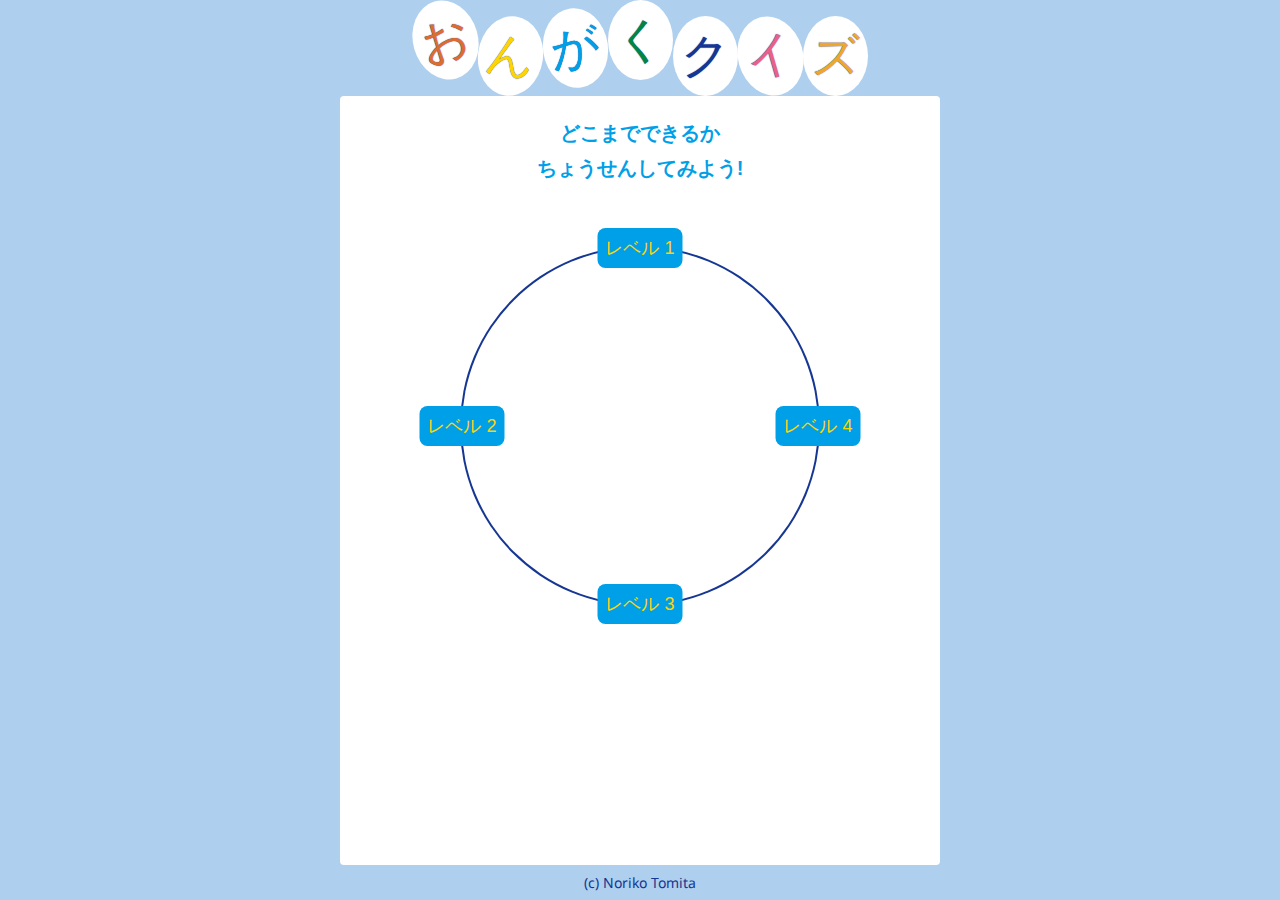
==== index.html @ b3209649 "Add files via upload" ====
<!DOCTYPE html>
<html lang="ja">
<head>
  <meta charset="UTF-8">
  <meta http-equiv="X-UA-Compatible" content="IE=edge">
  <meta name="viewport" content="width=device-width, initial-scale=1.0">
  <meta name=”robots” content=”noindex , nofollow”>
  <title>Document</title>
  <link rel="shortcut icon" href="img/favicon.ico">
  <link rel="preconnect" href="https://fonts.googleapis.com">
  <link rel="preconnect" href="https://fonts.gstatic.com" crossorigin>
  <link href="https://fonts.googleapis.com/css2?family=Kosugi&family=Noto+Sans&display=swap" rel="stylesheet">
  <link rel="stylesheet" href="https://cdn.jsdelivr.net/npm/bootstrap-icons@1.8.1/font/bootstrap-icons.css">
  <link rel="stylesheet" href="css/styles.css">
  <link rel="stylesheet" href="css/top.css">
</head>
<body>
  <header>
    <h1>
      <span>お</span>
      <span>ん</span>
      <span>が</span>
      <span>く</span>
      <span>ク</span>
      <span>イ</span>
      <span>ズ</span>
    </h1>
  </header>
  <main>
    <section class="container">
      <h1>どこまでできるか</h1>
      <h1>ちょうせんしてみよう!</h1>

      <div class="levels-inner">
        <div class="levels-circle">
          <div class="levels-circle-inner">
            <a class="level-1" href="level-1/index.html">レベル 1</a>
            <a class="level-2" href="level-2/index.html">レベル 2</a>
            <a class="level-3" href="level-3/index.html">レベル 3</a>
            <a class="level-4" href="level-4/index.html">レベル 4</a>

            <div class="mark-circle question">
              <p>?</p>
            </div>
            <div class="mark-circle exclamation">
              <p>!</p>
            </div>
          </div>
        </div>
      </div>

      <img class="note-img-1" src="level-1/img/do.png" alt="" srcset="">
      <img class="note-img-2" src="level-4/img/do.png" alt="" srcset="">
      <img class="note-img-3" src="level-3/img/re.png" alt="" srcset="">
    </section>
  </main>
  <footer>
      <small>(c) Noriko Tomita</small>
  </footer>
  <script src="js/main.js"></script>
</body>
</html>
---- css/styles.css ----
* {
  margin: 0;
  padding: 0;
  box-sizing: border-box;
  font-size: 16px;
}

html,body{
  overflow: hidden
}

body {
  font-family: 'Kosugi', sans-serif;
  background: #aecfed;
  width: 100%;
}

a {
  text-decoration: none;
}

img {
  vertical-align: bottom;
  max-width: 100%;
  object-fit: cover;
}

li {
  list-style: none;
}

p {
  line-height: 1.6;
}

header {
  width: 100%;
  height: 80px;
  text-align: center;
  display: flex;
  justify-content: center;
  align-items: center;
}

header h1 {
  display: flex;
  justify-content: center;
  align-items: center;
}

header h1 span {
  font-size: 48px;
  font-weight: normal;
  text-shadow: 0 0 1px #153692;
  background-color: #fff;
  display: inline-block;
  padding: 8px;
  border-radius: 50%;
}

header h1 span:nth-child(1) {
  color: #de6c31;
  transform: rotate(-16deg);
}
header h1 span:nth-child(2) {
  color: #fed500;
  transform: translateY(16px) rotate(8deg);
}
header h1 span:nth-child(3) {
  color: #00a0e8;
  transform: translateY(8px) rotate(-8deg);
}
header h1 span:nth-child(4) {
  color: #008542;
}
header h1 span:nth-child(5) {
  color: #153692;
  transform: translateY(16px);
}
header h1 span:nth-child(6) {
  color: #ea6088;
  transform: translateY(16px) rotate(-16deg);
}
header h1 span:nth-child(7) {
  color: #efa72b;
  transform: translateY(16px);
}

main {
  width: 100%;
}

.container {
  margin: 16px auto 0;
  background: #fff;
  border-radius: 4px;
  padding: 24px;
  border-radius: 4px;
  position: relative;
  height: calc((var(--vh, 1vh) * 100) - 96px - 35px);
  max-width: 600px;
  width: calc(100% - 16px * 2);
}

.container h1 {
  color: #00a0e8;
  font-size: 20px;
  width: fit-content;
  margin: 0 auto;
  position: relative;
}

.container img {
  display: block;
  margin: 0 auto;
}

.back {
  font-size: 56px;
  display: inline-block;
  color: #efa72b;
  position: absolute;
  top: 8px;
  left: 16px;
  transition: color .6s;
}

.back:hover {
  color: #f0c374;
}

.back:active {
  transform: translateY(3px);
}

#question {
  margin-top: 16px;
  font-weight: bold;
}

#remaining-numbers p {
  color: #008542;
  font-size: 20px;
  margin-bottom: 16px;
}

#choices {
  margin-bottom: 8px;
  width: 100%;
  display: flex;
  justify-content: space-between;
}

#choices > li {
  border: 1px solid #ccc;
  border-radius: 4px;
  margin-bottom: 10px;
  cursor: pointer;
  width: 60px;
  height: 60px;
  line-height: 60px;
  text-align: center;
}

#choices > li:hover {
  background: #f8f8f8;
}

#choices > li.correct {
  background: #f8b800;
  color: #ea5419;
  border-color: #ea5419;
  font-weight: bold;
}

#choices > li.wrong {
  background: #0DB8D9;
  color: #2660AC;
  border-color: #2660AC;
  font-weight: bold;
}

/* カウントダウン */
.time-container {
  display: flex;
  gap: 16px;
  align-items: center;
  padding-bottom: 8px;
}

.time {
  /* margin: 8px; */
  background-color: #00a0e8;
  color: #fed500;
  border-radius: 8px;
  padding: 8px;
  font-size: 14px;
}

.slider {
  border: 1px solid #153692;
  flex: 1;
  height: 16px;
  /* border-radius: 4px; */
  display: flex;
}

#time-left {
  width: 100%;
  background-color: #aecfed;
}

.elapsed-time {
  flex: 1;
  background-color: #efa72b;
}

#btn,
#result > a,
#celebration > a {
  background: #c84283;
  padding: 8px;
  border-radius: 4px;
  cursor: pointer;
  text-align: center;
  color: #fff;
  box-shadow: 0 0 6px rgba(0, 0, 0, 0.4);
}

#btn.disabled {
  background: #cd729e;
  box-shadow: 0 0 6px rgba(0, 0, 0, 0.4);
  opacity: 0.7;
}

#result {
  position: absolute;
  max-width: 400px;
  width: calc(100% - 16px * 2);
  background: #ffe600;
  color: #2660AC;
  padding: 30px;
  box-shadow: 0 4px 8px rgba(0, 0, 0, 0.2);
  top: 50px;
  left: 0;
  right: 0;
  margin: 0 auto;
  border-radius: 4px;
  text-align: center;
  transition: 0.4s;
}

#result.hidden {
  transform: translateY(-500px);
}

#result > a,
#celebration > a {
  animation: blink-btn step-end 1.5s infinite;
  display: block;
}

@keyframes blink-btn {
  from, to { opacity: 1; }
  50% { opacity: 0; }
}

#result > p,
#celebration > p {
  font-size: 24px;
}

#celebration > p {
  color: #153692;
}

#result > p,
#celebration > p:nth-child(2) {
  margin-bottom: 24px;
}

#correct-answer,
#wrong-answer,
#celebration {
  position: absolute;
  max-width: 400px;
  width: calc(100% - 16px * 2);
  background: #fff;
  padding: 30px;
  box-shadow: 0 4px 8px rgba(0, 0, 0, 0.2);
  top: 120px;
  left: 0;
  right: 0;
  margin: 0 auto;
  border-radius: 4px;
  text-align: center;
  transition: 0.4s;
  opacity: 1;
}

#celebration {
  background-color: #efcfe2;
}

#correct-answer {
  border: 16px solid #f8b800; 
}

#wrong-answer {
  border: 16px solid #0DB8D9; 
}

#correct-answer.hidden,
#wrong-answer.hidden,
#celebration.hidden {
  transform: translateY(600px);
  opacity: 0;
}

.message {
  margin-top: 16px;
}

.outer-circle {
  width: 100px;
  height: 100px;
  background-color: #ea5419;
  border-radius: 50%;
  margin: 0 auto;
}

.outer-circle-white {
  width: 80px;
  height: 80px;
  background-color: #fff;
  border-radius: 50%;
  margin: 0 auto;
  transform: translateY(10px);
}

.inner-circle {
  width: 60px;
  height: 60px;
  background-color: #ea5419;
  border-radius: 50%;
  margin: 0 auto;
  transform: translateY(10px);
}

.inner-circle-white {
  width: 40px;
  height: 40px;
  background-color: #fff;
  border-radius: 50%;
  margin: 0 auto;
  transform: translateY(10px);
}

.cross {
  width: 100px;
  height: 100px;
  margin: 0 auto;
}

.cross span {
  display: block;
  width: 100px;
  height: 10px;
  background-color: #2660AC;
}

.cross span:first-child {
  transform: translateY(45px) rotate(45deg);
}

.cross span:last-child {
  transform: translateY(35px) rotate(-45deg);
}

.balloons {
  position: absolute;
  bottom: -100px;
  text-align: center;
}

.balloons i {
  font-size: 56px;
  display: inline-block;
  opacity: 0;
}

.balloons i.appear {
  animation: balloons 5s forwards;
}

.balloons i:nth-child(1) {
  color: #efa72b;
}

.balloons i:nth-child(2) {
  color: #008542;
  animation-delay: .8s;
}

.balloons i:nth-child(3) {
  color: #de6c31;
  animation-delay: .4s;
}

.balloons i:nth-child(4) {
  color: #00a0e8;
  animation-delay: .6s;
}

.balloons i:nth-child(5) {
  color: #ea6088;
  animation-delay: .2s;
}

@keyframes balloons {
  0% {
    transform: translate(0);
    opacity: 0;
  }
  20% {
    opacity: 1;
  }
  100% {
    opacity: 1;
    transform: translateY(-1000px);
  }
}

footer small {
  font-size: 14px;
  width: fit-content;
  position: absolute;
  bottom: 8px;
  right: 0;
  left: 0;
  margin: 0 auto;
  color: #153692;
  font-family: 'Noto Sans', sans-serif;
}

/* --------------------------
  レスポンシブ  small screen
-----------------------------*/
@media screen and (max-width: 599px){

  header {
    height: 60px;
  }

  header h1 span {
    font-size: 32px;
  }

  .container {
    height: calc((var(--vh, 1vh) * 100) - 76px - 35px);
  }

  .container h1 {
    font-size: 16px;
  }

  .back {
    font-size: 36px;
    top: 0px;
    left: 0;
  }
  

  #btn {
    margin-top: 16px;
  }

  #remaining-numbers p {
    font-size: 18px;
  }

  #result > p,
  #celebration > p {
  font-size: 20px;
  }

  #choices {
    display: flex;
    flex-wrap: wrap;
    gap: 16px;
    justify-content: center;
  }

  #choices > li {
    width: 40px;
    height:40px;
    line-height: 40px;
    margin-bottom: 0;
  }

}
---- css/top.css ----
/* Top用 */
/* small screen */

.container h1:nth-child(2) {
  margin-top: 8px;
}

.levels-inner {
  margin-top: 64px;
}

.levels-circle {
  margin: 0 auto;
  width: 240px;
  height: 240px;
  background-color: #153692;
  border-radius: 50%;
}

.levels-circle-inner {
  margin: 0 auto;
  width: 236px;
  height: 236px;
  background-color: #fff;
  border-radius: 50%;
  transform: translateY(2px);
  position: relative;
}

a {
  color: #fed500;
  background-color: #00a0e8;
  padding: 8px;
  border-radius: 8px;
  position: absolute;
  transition: all .4s;
}

a:hover {
  background-color: #67c2ec;
}

.level-1 {
  top: 0;
  left: 50%;
  transform: translateX(-50%) translateY(-50%);
}

.level-1:hover,
.level-2:hover  {
  animation: level-1-move .5s infinite;
}

@keyframes level-1-move {
  0% {
    transform: translateX(-50%) translateY(-50%);
  }
  25% {
    transform: translateX(-50%) translateY(-50%) rotate(8deg);
  }
  50% {
    transform: translateX(-50%) translateY(-50%) translate(0);
  }
  75% {
    transform: translateX(-50%) translateY(-50%) rotate(-8deg);
  }
  100% {
    transform: translateX(-50%) translateY(-50%);
  }
}

.level-2 {
  top: 50%;
  left: 0;
  transform: translateX(-50%) translateY(-50%);
}

.level-3 {
  bottom: 0;
  left: 50%;
  transform: translateX(-50%) translateY(50%);
}

.level-3:hover {
  animation: level-3-move .5s infinite;
}

@keyframes level-3-move {
  0% {
    transform: translateX(-50%) translateY(50%);
  }
  25% {
    transform: translateX(-50%) translateY(50%) rotate(8deg);
  }
  50% {
    transform: translateX(-50%) translateY(50%) translate(0);
  }
  75% {
    transform: translateX(-50%) translateY(50%) rotate(-8deg);
  }
  100% {
    transform: translateX(-50%) translateY(50%);
  }
}

.level-4 {
  top: 50%;
  right: 0;
  transform: translateX(50%) translateY(-50%);
}

.level-4:hover {
  animation: level-4-move .5s infinite;
}

@keyframes level-4-move {
  0% {
    transform: translateX(50%) translateY(-50%);
  }
  25% {
    transform: translateX(50%) translateY(-50%) rotate(8deg);
  }
  50% {
    transform: translateX(50%) translateY(-50%) translate(0);
  }
  75% {
    transform: translateX(50%) translateY(-50%) rotate(-8deg);
  }
  100% {
    transform: translateX(50%) translateY(-50%);
  }
}

.mark-circle {
  width: 80px;
  height: 80px;
  border-radius: 50%;
  position: absolute;
  top: 50%;
  left: 50%;
  transform: translateX(-50%) translateY(-50%);
  opacity: 0;
}

.mark-circle p {
  font-size: 40px;
  line-height: 80px;
  text-align: center;
}

.question {
  background-color: #fed500;
  color: #DE6C31;
  animation: fade 3s infinite;
}

.exclamation {
  background-color: #EA6088;
  color: #153692;
  animation: fade 3s 1.5s infinite;
}

@keyframes fade {
  0% {
    opacity: 0;
  }
  12.5% {
    opacity: 1;
  }
  25% {
    opacity: 1;
  }
  37.5% {
    opacity: 0;
  }
  100% {
    opacity: 0;
  }
}

img {
  height: 80px;
  opacity: 0.4;
  position: absolute;
}

.note-img-1 {
  opacity: 0;
  transform: rotate(20deg);
  animation: open-1 2s forwards;
}

.note-img-2 {
  opacity: 0;
  transform: rotate(-8deg);
  animation: open-2 2s forwards;
}

.note-img-3 {
  opacity: 0;
  transform: rotate(8deg);
  animation: open-3 2s forwards;
}

@keyframes open-1 {
  0% {
    opacity: 0;
    top: 100px;
    right: 46px;
  }
  
  100% {
    opacity: 0.5;
    top: 70px;
    right: 18px;
  }
}

@keyframes open-2 {
  0% {
    opacity: 0;
    top: 320px;
    left: 46px;
  }
  
  100% {
    opacity: 0.5;
    top: 350px;
    left: 16px;
  }
}

@keyframes open-3 {
  0% {
    opacity: 0;
    top: 320px;
    right: 46px;
  }
  
  100% {
    opacity: 0.5;
    top: 350px;
    right: 16px;
  }
}

/* --------------------------
  レスポンシブ  large screen
-----------------------------*/
@media screen and (min-width: 600px){

  .levels-circle {
    width: 360px;
    height: 360px;
  }
  
  .levels-circle-inner {
    width: 356px;
    height: 356px;
  }

  a {
    font-size: 18px;
  }

  .mark-circle {
    width: 120px;
    height: 120px;
  }
  
  .mark-circle p {
    font-size: 64px;
    line-height: 120px;
  }

  img {
    height: 120px;
  }

}
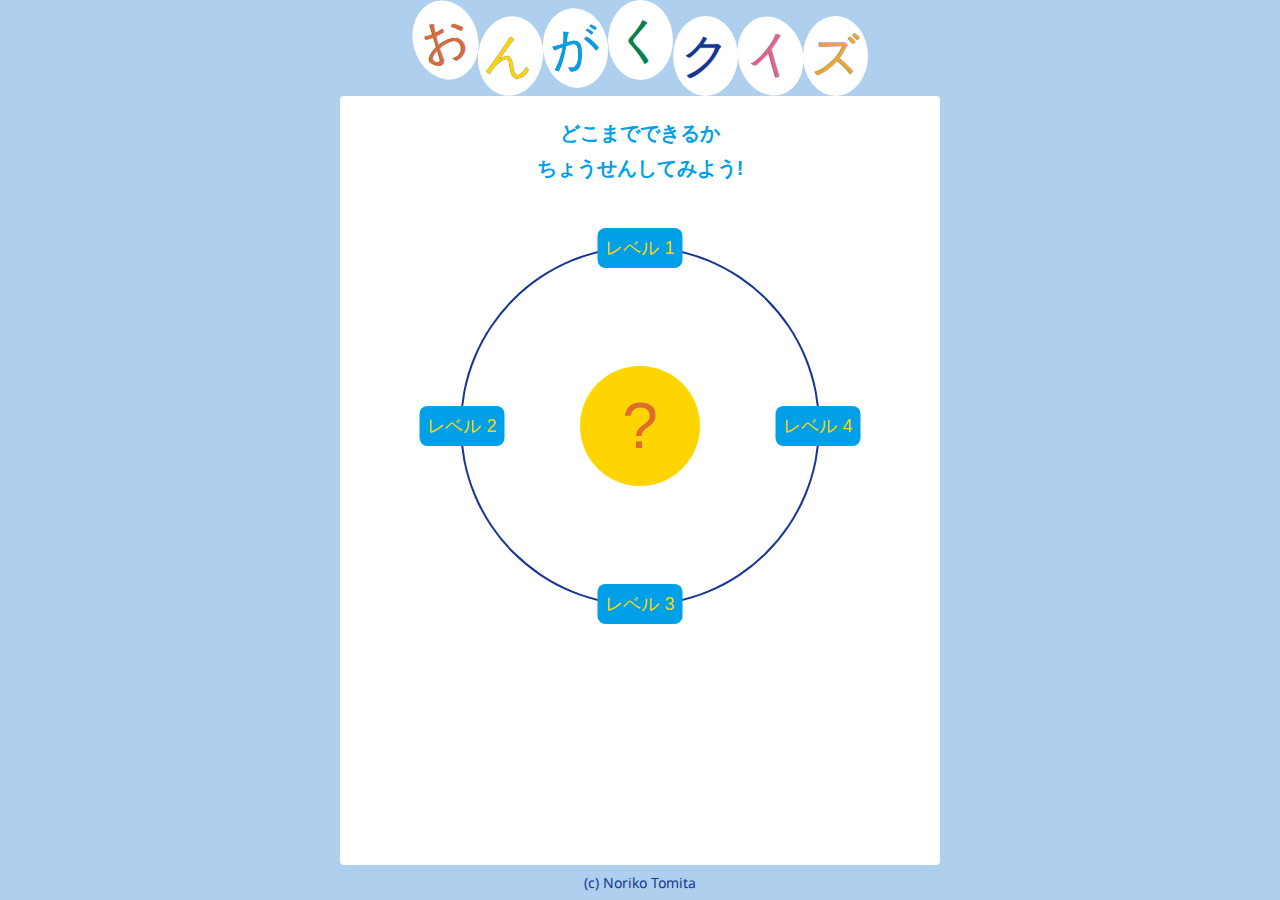
==== commit 60e31cb3: "Add files via upload" ====
--- a/index.html
+++ b/index.html
@@ -42,9 +42,9 @@
             <div class="mark-circle question">
               <p>?</p>
             </div>
-            <div class="mark-circle exclamation">
+            <!-- <div class="mark-circle exclamation">
               <p>!</p>
-            </div>
+            </div> -->
           </div>
         </div>
       </div>
--- a/css/styles.css
+++ b/css/styles.css
@@ -188,13 +188,19 @@
   padding-bottom: 8px;
 }
 
-.time {
+#time {
   /* margin: 8px; */
   background-color: #00a0e8;
   color: #fed500;
   border-radius: 8px;
   padding: 8px;
   font-size: 14px;
+}
+
+#time.time-over {
+  /* background-color: #014d71; */
+  background-color: #2660AC;
+  color: #fed500;
 }
 
 .slider {
@@ -241,7 +247,8 @@
   color: #2660AC;
   padding: 30px;
   box-shadow: 0 4px 8px rgba(0, 0, 0, 0.2);
-  top: 50px;
+  /* top: 50px; */
+  top: 120px;
   left: 0;
   right: 0;
   margin: 0 auto;
@@ -472,7 +479,7 @@
   
 
   #btn {
-    margin-top: 16px;
+    margin-top: 8px;
   }
 
   #remaining-numbers p {
--- a/css/top.css
+++ b/css/top.css
@@ -139,7 +139,7 @@
   top: 50%;
   left: 50%;
   transform: translateX(-50%) translateY(-50%);
-  opacity: 0;
+  /* opacity: 0; */
 }
 
 .mark-circle p {
@@ -151,14 +151,14 @@
 .question {
   background-color: #fed500;
   color: #DE6C31;
-  animation: fade 3s infinite;
-}
-
-.exclamation {
+  /* animation: fade 3s infinite; */
+}
+
+/* .exclamation {
   background-color: #EA6088;
   color: #153692;
   animation: fade 3s 1.5s infinite;
-}
+} */
 
 @keyframes fade {
   0% {
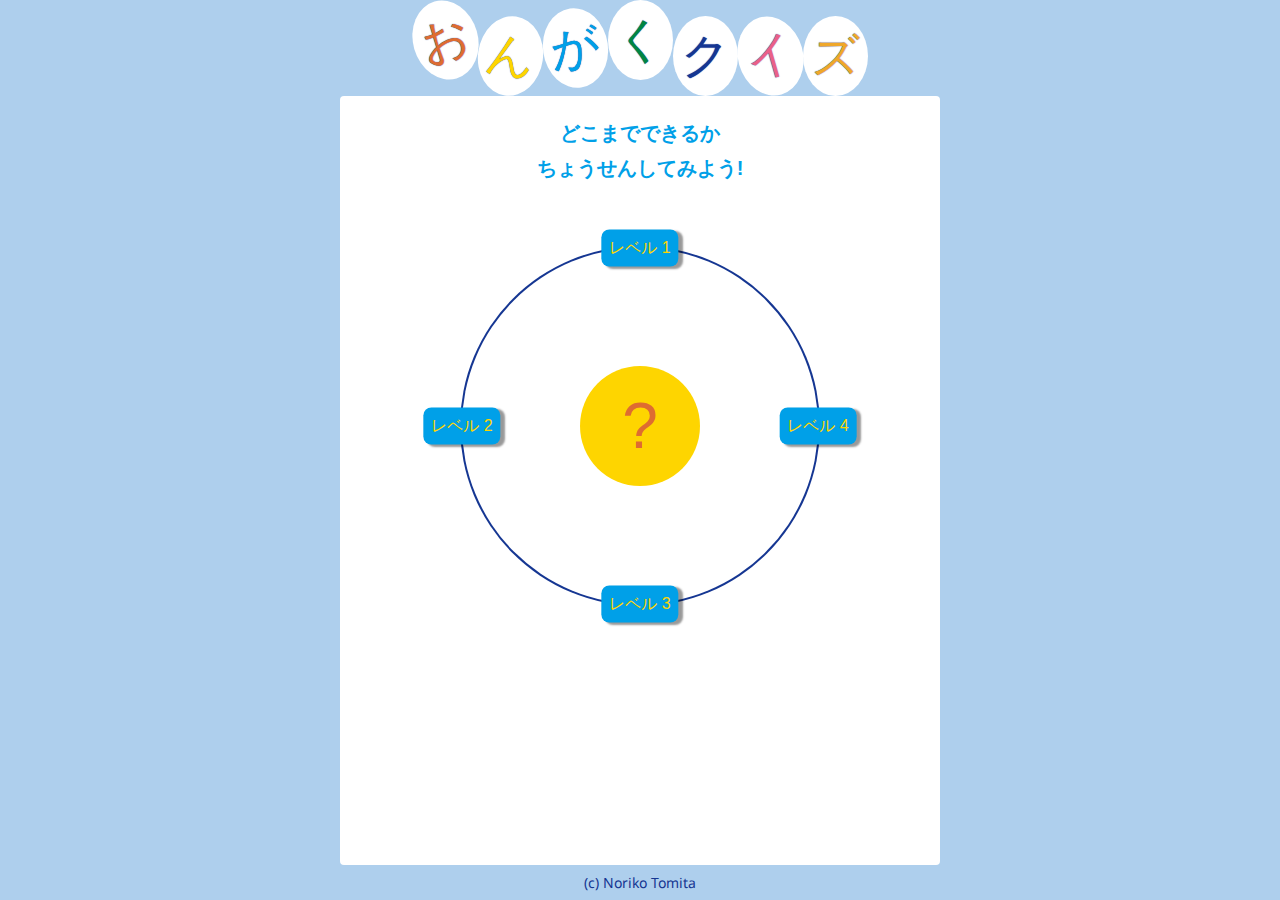
==== commit ef94d1a0: "Add files via upload" ====
--- a/index.html
+++ b/index.html
@@ -4,7 +4,15 @@
   <meta charset="UTF-8">
   <meta http-equiv="X-UA-Compatible" content="IE=edge">
   <meta name="viewport" content="width=device-width, initial-scale=1.0">
+  <meta content="音符を学びはじめたお子さまのための音当てクイズゲームです。" name="description">
   <meta name=”robots” content=”noindex , nofollow”>
+  <meta property="og:title" content="おんがくクイズ" />
+  <meta property="og:description" content="音符を学びはじめたお子さまのための音当てクイズゲームです。" />
+  <meta property="og:type" content="website" />
+  <meta property="og:url" content="https://tomatonft.github.io/countdown-music-quiz/" />
+  <meta property="og:image" content="https://tomatonft.github.io/countdown-music-quiz/img/ogp-image.png"/>
+  <meta property="og:site_name" content="おんがくクイズ"/>
+  <meta property="og:locale" content="ja_JP"  />
   <title>Document</title>
   <link rel="shortcut icon" href="img/favicon.ico">
   <link rel="preconnect" href="https://fonts.googleapis.com">
@@ -34,17 +42,14 @@
       <div class="levels-inner">
         <div class="levels-circle">
           <div class="levels-circle-inner">
-            <a class="level-1" href="level-1/index.html">レベル 1</a>
-            <a class="level-2" href="level-2/index.html">レベル 2</a>
-            <a class="level-3" href="level-3/index.html">レベル 3</a>
-            <a class="level-4" href="level-4/index.html">レベル 4</a>
+            <span class="level-1">レベル 1</span>
+            <span class="level-2">レベル 2</span>
+            <span class="level-3">レベル 3</span>
+            <span class="level-4">レベル 4</span>
 
             <div class="mark-circle question">
               <p>?</p>
             </div>
-            <!-- <div class="mark-circle exclamation">
-              <p>!</p>
-            </div> -->
           </div>
         </div>
       </div>
@@ -52,11 +57,22 @@
       <img class="note-img-1" src="level-1/img/do.png" alt="" srcset="">
       <img class="note-img-2" src="level-4/img/do.png" alt="" srcset="">
       <img class="note-img-3" src="level-3/img/re.png" alt="" srcset="">
+
+      <div id="modal" class="hidden">
+        <p id="explanation"></p>
+        <img id="modal-note" src="" alt="" srcset="">
+        <div class="modal-btn">
+          <span id="modal-back">もどる</span>
+          <a id="modal-start" href="">はじめる</span>
+        </div>
+      </div>
     </section>
+
+    <div id="mask" class="hidden"></div>
   </main>
   <footer>
       <small>(c) Noriko Tomita</small>
   </footer>
-  <script src="js/main.js"></script>
+  <script src="js/top.js"></script>
 </body>
 </html>--- a/css/styles.css
+++ b/css/styles.css
@@ -122,7 +122,7 @@
   position: absolute;
   top: 8px;
   left: 16px;
-  transition: color .6s;
+  transition: color .4s;
 }
 
 .back:hover {
@@ -189,7 +189,6 @@
 }
 
 #time {
-  /* margin: 8px; */
   background-color: #00a0e8;
   color: #fed500;
   border-radius: 8px;
@@ -198,7 +197,6 @@
 }
 
 #time.time-over {
-  /* background-color: #014d71; */
   background-color: #2660AC;
   color: #fed500;
 }
@@ -207,7 +205,6 @@
   border: 1px solid #153692;
   flex: 1;
   height: 16px;
-  /* border-radius: 4px; */
   display: flex;
 }
 
@@ -230,12 +227,12 @@
   cursor: pointer;
   text-align: center;
   color: #fff;
-  box-shadow: 0 0 6px rgba(0, 0, 0, 0.4);
+  box-shadow: 4px 2px 2px rgba(0, 0, 0, 0.4);
 }
 
 #btn.disabled {
   background: #cd729e;
-  box-shadow: 0 0 6px rgba(0, 0, 0, 0.4);
+  box-shadow: 4px 2px 2px rgba(0, 0, 0, 0.4);
   opacity: 0.7;
 }
 
@@ -247,7 +244,6 @@
   color: #2660AC;
   padding: 30px;
   box-shadow: 0 4px 8px rgba(0, 0, 0, 0.2);
-  /* top: 50px; */
   top: 120px;
   left: 0;
   right: 0;
--- a/css/top.css
+++ b/css/top.css
@@ -27,17 +27,19 @@
   position: relative;
 }
 
-a {
+.levels-circle-inner > span {
   color: #fed500;
   background-color: #00a0e8;
   padding: 8px;
   border-radius: 8px;
   position: absolute;
   transition: all .4s;
-}
-
-a:hover {
+  box-shadow: 4px 2px 2px rgba(0, 0, 0, 0.4);
+}
+
+.levels-circle-inner > span:hover {
   background-color: #67c2ec;
+  cursor: pointer;
 }
 
 .level-1 {
@@ -139,7 +141,6 @@
   top: 50%;
   left: 50%;
   transform: translateX(-50%) translateY(-50%);
-  /* opacity: 0; */
 }
 
 .mark-circle p {
@@ -151,31 +152,6 @@
 .question {
   background-color: #fed500;
   color: #DE6C31;
-  /* animation: fade 3s infinite; */
-}
-
-/* .exclamation {
-  background-color: #EA6088;
-  color: #153692;
-  animation: fade 3s 1.5s infinite;
-} */
-
-@keyframes fade {
-  0% {
-    opacity: 0;
-  }
-  12.5% {
-    opacity: 1;
-  }
-  25% {
-    opacity: 1;
-  }
-  37.5% {
-    opacity: 0;
-  }
-  100% {
-    opacity: 0;
-  }
 }
 
 img {
@@ -244,6 +220,94 @@
   }
 }
 
+#modal {
+  position: absolute;
+  max-width: 400px;
+  width: calc(100% - 16px * 2);
+  background: #fff;
+  padding: 30px;
+  box-shadow: 0 4px 8px rgba(0, 0, 0, 0.2);
+  top: 120px;
+  left: 0;
+  right: 0;
+  margin: 0 auto;
+  border-radius: 4px;
+  text-align: center;
+  transition: 0.4s;
+  opacity: 1;
+  z-index: 10;
+}
+
+#modal.hidden {
+  transform: translateY(-600px);
+  opacity: 0;
+} 
+
+#modal p {
+  margin-bottom: 16px;
+}
+
+#modal-note {
+  position: static;
+  opacity: 1;
+  height: 120px;
+}
+
+.modal-btn {
+  margin-top: 16px;
+  display: flex;
+  justify-content: center;
+  gap: 16px;
+}
+
+.modal-btn span,
+.modal-btn a {
+  display: inline-block;
+  position: static;
+  width: 120px;
+  padding: 8px;
+  border-radius: 8px;
+  cursor: pointer;
+  box-shadow: 4px 2px 2px rgba(0, 0, 0, 0.4);
+  transition: background-color .4s;
+}
+
+.modal-btn span:active,
+.modal-btn a:active {
+  transform: translateY(2px);
+}
+
+#modal-back {
+  background-color: #fed500;
+  color: #153692
+}
+
+#modal-back:hover {
+  background-color: #feba00;
+}
+
+#modal-start {
+  background-color: #EA6088;
+  color: #153692
+}
+
+#modal-start:hover {
+  background-color: #e62f63;
+}
+
+#mask {
+  background: rgba(0, 0, 0, 0.4);
+  position: fixed;
+  top: 0;
+  bottom: 0;
+  right: 0;
+  left: 0;
+  display: block;
+}
+
+#mask.hidden {
+  display: none;
+}
 /* --------------------------
   レスポンシブ  large screen
 -----------------------------*/
